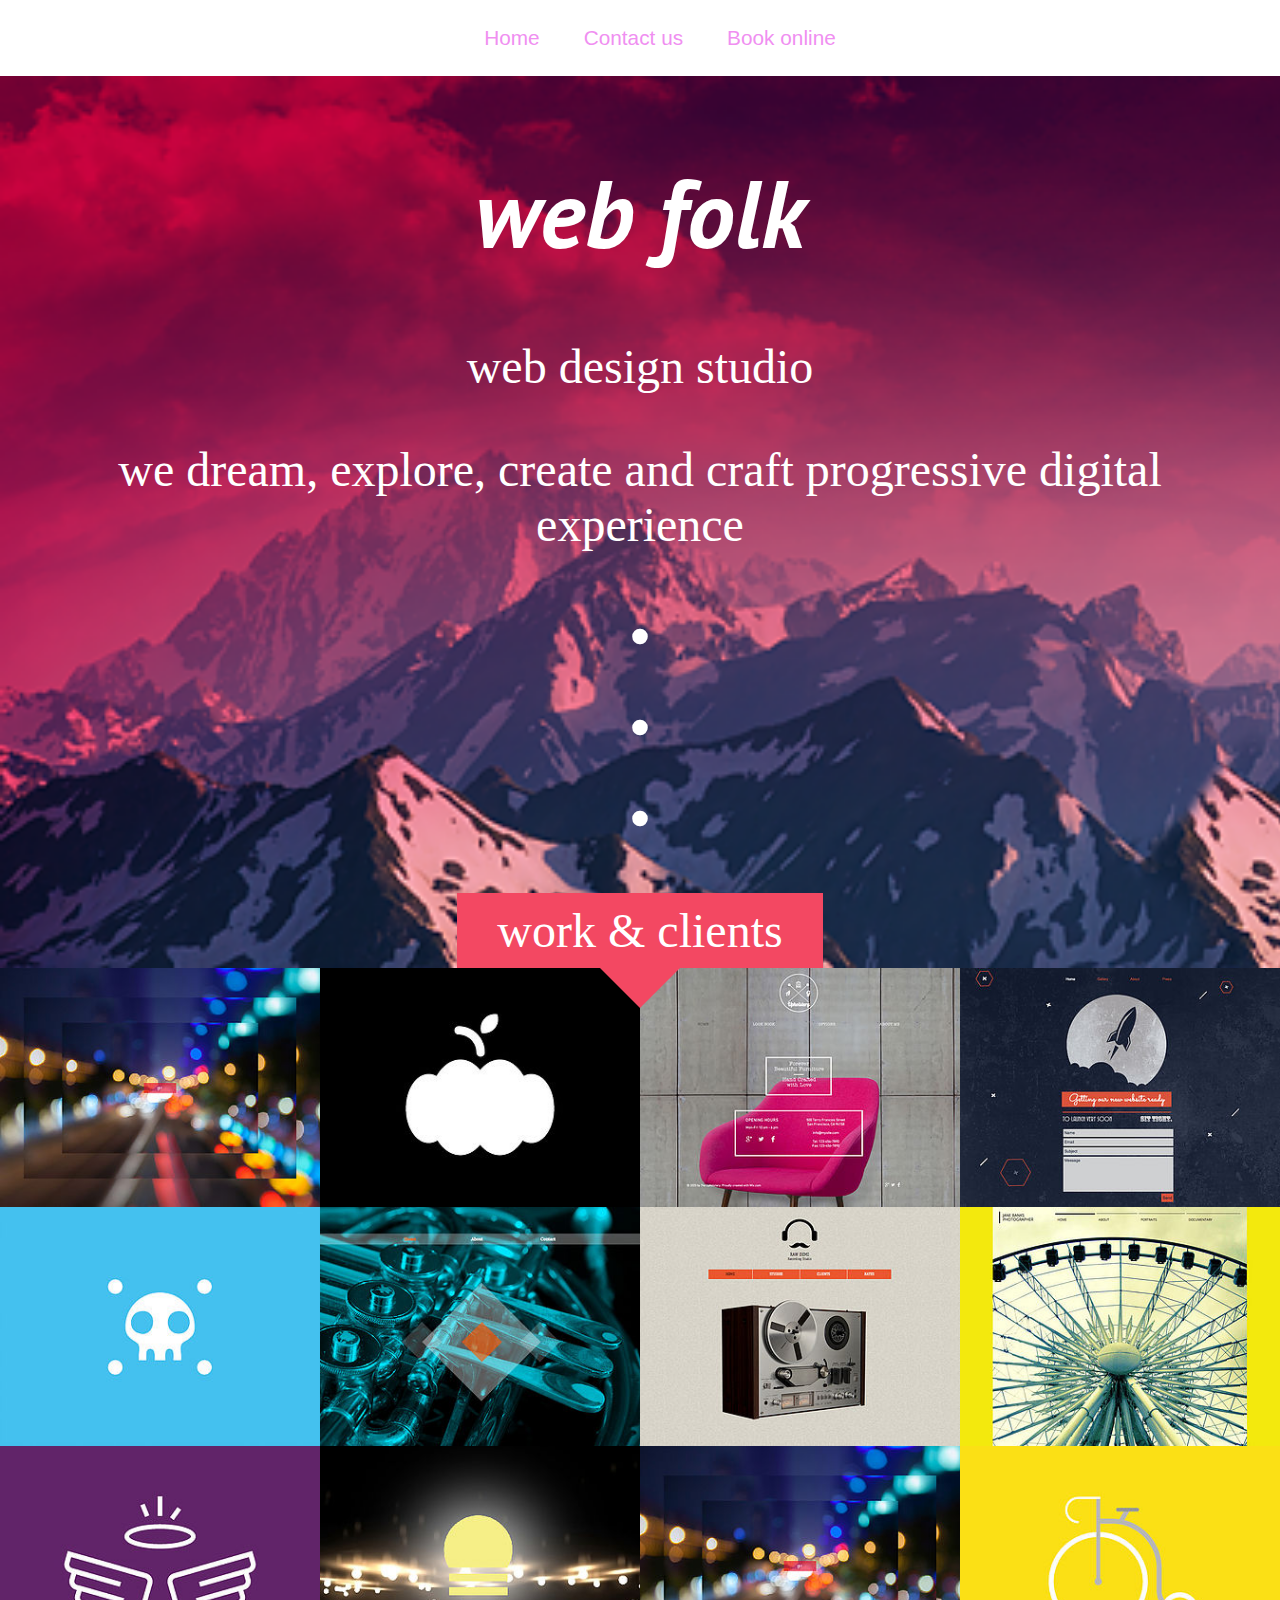
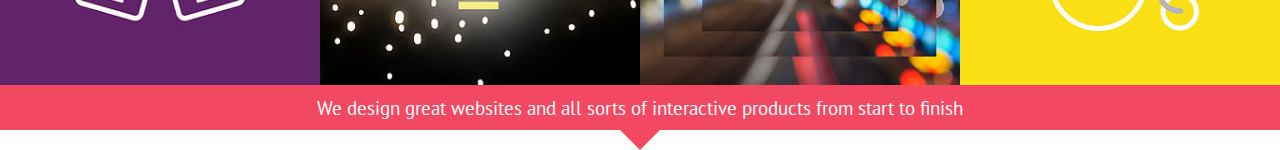
==== index.html @ 5e17ac7f "initial commit" ====
<!DOCTYPE html>
<html lang="en">
<head>
    <link rel="stylesheet" href="style.css">
    <meta charset="UTF-8">
    <meta name="viewport" content="width=device-width, initial-scale=1.0">
    <title>web folk</title>
</head>
<body>
    <nav>
        <ul>
            <li><a href="#">Home</a></li>
            <li><a href="#">Contact us</a></li>
            <li><a href="#">Book online</a></li>
        </ul>
    </nav>
    <div class="container">
        <h1>web folk</h1>
        <p>web design studio</p>
        <p>we dream, explore, create and craft progressive digital experience</p>
        <div class="three_dots">
            <div>.</div>
            <div>.</div>
            <div>.</div>
        </div>
        <div class="square">work & clients</div>
    </div>
    <div class="abs">
        <div class="arrow-down"></div>
        <div class="imgs">
            <img src="Images/image_1.jpg" alt="">
            <img src="Images/image_2.jpg" alt="">
            <img src="Images/image_3.jpg" alt="">
            <img src="Images/image_4.jpg" alt="">
            <img src="Images/image_5.jpg" alt="">
            <img src="Images/image_6.jpg" alt="">
            <img src="Images/image_7.jpg" alt="">
            <img src="Images/image_8.jpg" alt="">
            <img src="Images/image_9.jpg" alt="">
            <img src="Images/image_10.jpg" alt="">
            <img src="Images/image_11.jpg" alt="">
            <img src="Images/image_12.jpg" alt="">
        </div>
    </div>
    <div class="big">
        <div class="square all-width">
            We design great websites and all sorts of interactive products from start to finish
        </div>
        <div class="arrow-down2"></div>
    </div>
</body>
</html>
---- style.css ----
@import url('https://fonts.googleapis.com/css2?family=PT+Sans&display=swap');
body {
    margin: 0;
}
nav ul {
    list-style-type: none;
    text-align: center;
}
nav ul li {
    display: inline-block;
    margin: 10px 20px 10px 20px;
    font-family: sans-serif;
    font-size: 1.3rem;
}
li a {
    color: #f08ff1;
    text-decoration: none;
}
.container {
    background-image: url("Images/cover.png");
    background-size: cover;
    text-align: center;
    color: #ffffff;
    padding: 10px;
    font-size: 3rem;
    margin: 0;
}
h1 {
    font-family: 'PT Sans', Geneva, Tahoma, sans-serif;
    font-style: italic;
}
.three_dots {
    font-weight: 1000;
    font-size: 5rem;
    margin-top: -30px;
}
.square {
    background: #f34862;
    width: fit-content;
    padding: 10px 40px 10px 40px;
    margin: auto;
    margin-bottom: -10px;
    margin-top: 50px;
}
.imgs {
    display: grid;
    grid-gap: 0px;
    grid-template-columns: repeat(4, 1fr);
    background-color: #000000;
}
.imgs img {
    width: 100%;
    height: auto;
}
.imgs img:hover {
    opacity: 0.5;
}
.arrow-down {
    margin: auto;
    width: 0; 
    height: 0; 
    border-left: 40px solid transparent;
    border-right: 40px solid transparent;
    border-top: 40px solid #f34862;
    position: absolute;
    left: 50%;
    transform: translateX(-50%);
}
.abs {
    position: relative;
}
.all-width {
    width: 100%;
    text-align: center;
    margin: 0;
    padding: 10px 0 10px 0;
    color: #ffffff;
    font-family: 'PT Sans', Geneva, Tahoma, sans-serif;
    font-size: 1.2em;
}
.arrow-down2 {
    margin: auto;
    width: 0; 
    height: 0; 
    border-left: 20px solid transparent;
    border-right: 20px solid transparent;
    border-top: 20px solid #f34862;
    position: absolute;
    left: 50%;
    transform: translateX(-50%);
}
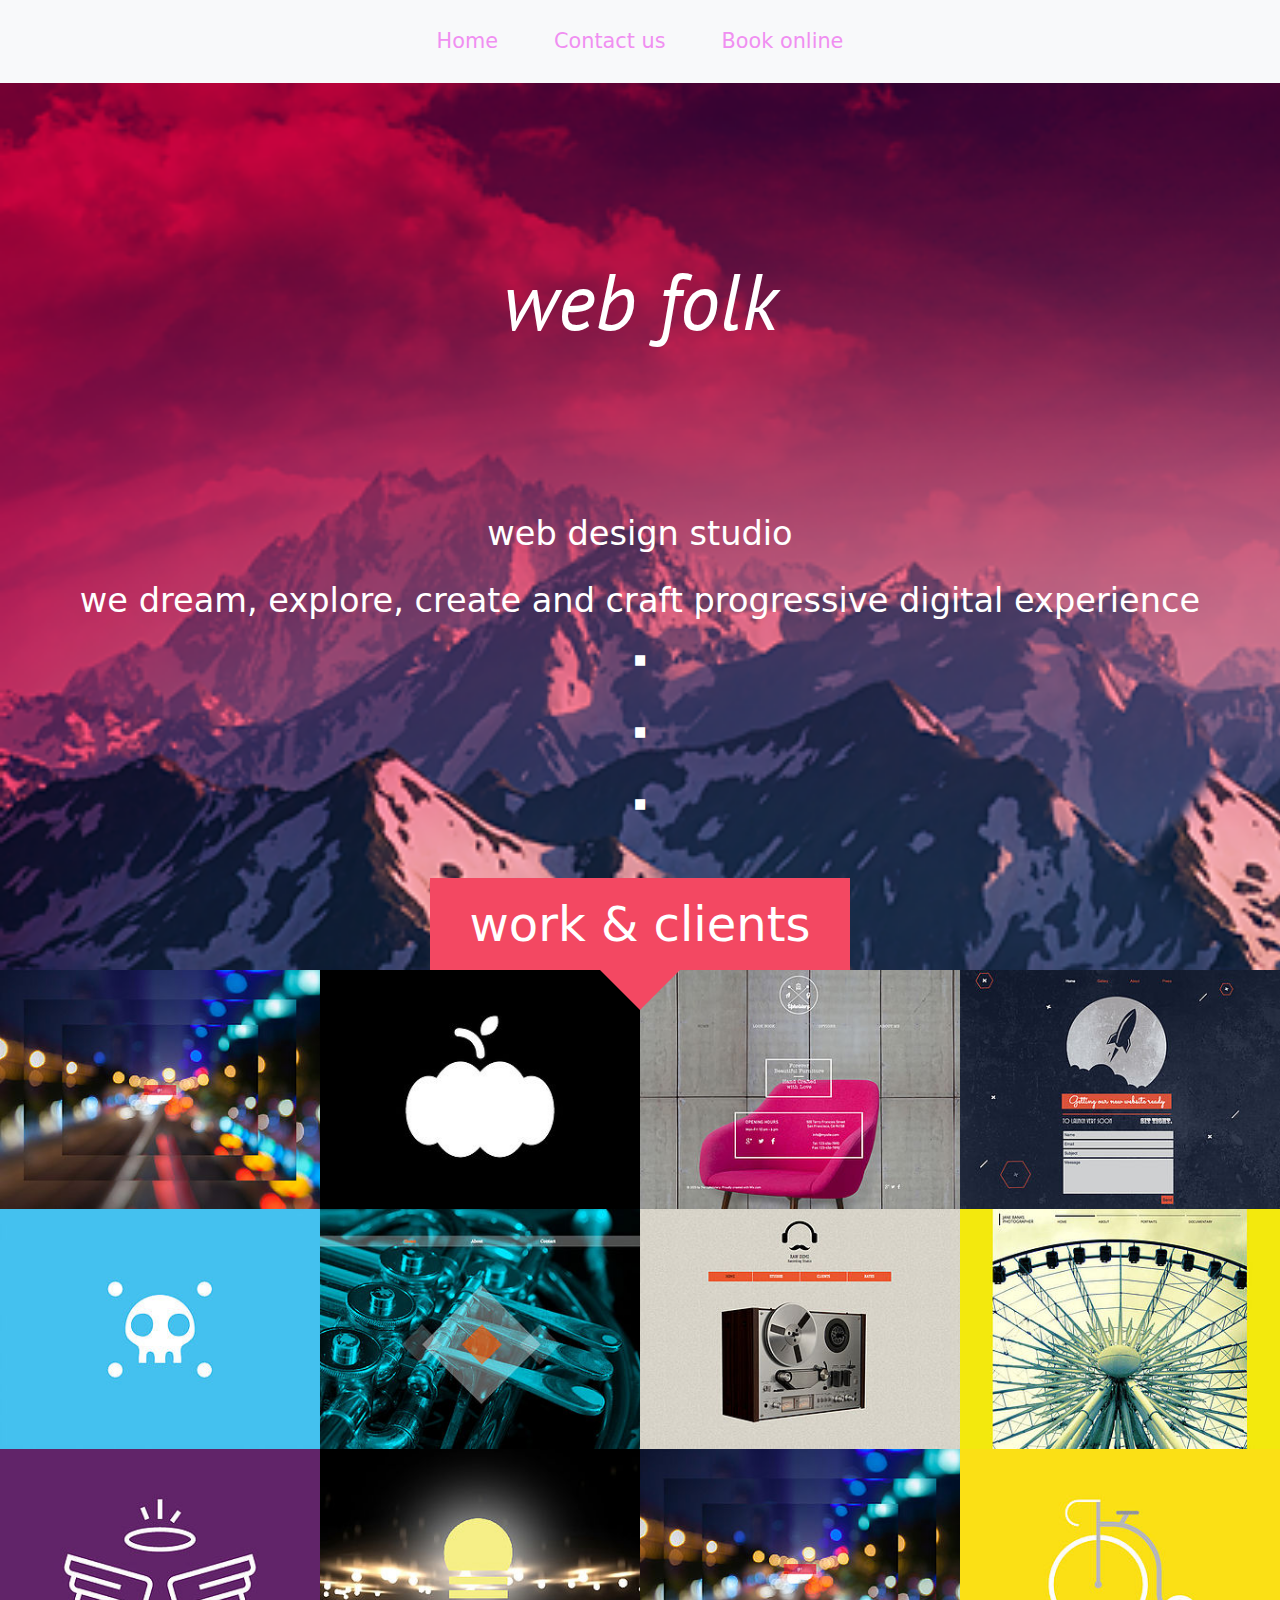
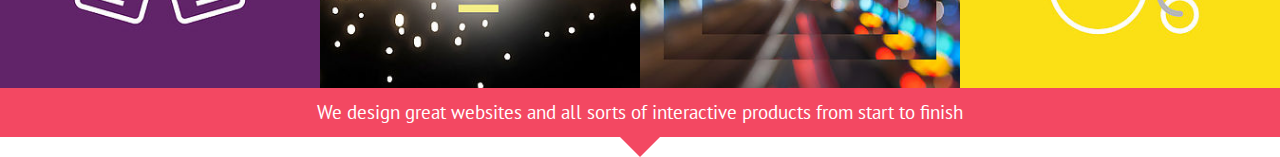
==== commit 6e130479: "finished whole proj" ====
--- a/index.html
+++ b/index.html
@@ -1,20 +1,39 @@
 <!DOCTYPE html>
 <html lang="en">
+
 <head>
-    <link rel="stylesheet" href="style.css">
+    <link rel="stylesheet" href="css/bootstrap.min.css">
+    <link rel="stylesheet" href="css/main.css">
     <meta charset="UTF-8">
     <meta name="viewport" content="width=device-width, initial-scale=1.0">
     <title>web folk</title>
 </head>
+
 <body>
-    <nav>
-        <ul>
-            <li><a href="#">Home</a></li>
-            <li><a href="#">Contact us</a></li>
-            <li><a href="#">Book online</a></li>
-        </ul>
+    <nav class="navbar navbar-expand-lg navbar-light bg-light">
+        <div class="container">
+            <div class="d-flex w-50 order-0">
+                <button class="navbar-toggler" type="button" data-bs-toggle="collapse" data-bs-target="#collapsingNavbar" aria-controls="navbarSupportedContent" aria-expanded="false" aria-label="Toggle navigation">
+                <span class="navbar-toggler-icon"></span>
+            </button>
+            </div>
+            <div class="navbar-collapse collapse justify-content-center order-2" id="collapsingNavbar">
+                <ul class="navbar-nav">
+                    <li class="nav-item">
+                        <a class="nav-link active" aria-current="page" href="#">Home</a>
+                    </li>
+                    <li class="nav-item">
+                        <a class="nav-link active" aria-current="page" href="/contact.html">Contact us</a>
+                    </li>
+                    <li class="nav-item">
+                        <a class="nav-link active" aria-current="page" href="/book.html">Book online</a>
+                    </li>
+                </ul>
+            </div>
+            <span class="navbar-text small text-truncate mt-1 w-50 text-right order-1 order-md-last"></span>
+        </div>
     </nav>
-    <div class="container">
+    <div class="containerr">
         <h1>web folk</h1>
         <p>web design studio</p>
         <p>we dream, explore, create and craft progressive digital experience</p>
@@ -27,19 +46,21 @@
     </div>
     <div class="abs">
         <div class="arrow-down"></div>
-        <div class="imgs">
-            <img src="Images/image_1.jpg" alt="">
-            <img src="Images/image_2.jpg" alt="">
-            <img src="Images/image_3.jpg" alt="">
-            <img src="Images/image_4.jpg" alt="">
-            <img src="Images/image_5.jpg" alt="">
-            <img src="Images/image_6.jpg" alt="">
-            <img src="Images/image_7.jpg" alt="">
-            <img src="Images/image_8.jpg" alt="">
-            <img src="Images/image_9.jpg" alt="">
-            <img src="Images/image_10.jpg" alt="">
-            <img src="Images/image_11.jpg" alt="">
-            <img src="Images/image_12.jpg" alt="">
+        <div class="container-fluid mx-0">
+            <div class="row imgs">
+                <img src="Images/image_1.jpg" alt="" class="px-0 col-xsm-12 col-sm-6 col-md-4 col-lg-3">
+                <img src="Images/image_2.jpg" alt="" class="px-0 col-xsm-12 col-sm-6 col-md-4 col-lg-3">
+                <img src="Images/image_3.jpg" alt="" class="px-0 col-xsm-12 col-sm-6 col-md-4 col-lg-3">
+                <img src="Images/image_4.jpg" alt="" class="px-0 col-xsm-12 col-sm-6 col-md-4 col-lg-3">
+                <img src="Images/image_5.jpg" alt="" class="px-0 col-xsm-12 col-sm-6 col-md-4 col-lg-3">
+                <img src="Images/image_6.jpg" alt="" class="px-0 col-xsm-12 col-sm-6 col-md-4 col-lg-3">
+                <img src="Images/image_7.jpg" alt="" class="px-0 col-xsm-12 col-sm-6 col-md-4 col-lg-3">
+                <img src="Images/image_8.jpg" alt="" class="px-0 col-xsm-12 col-sm-6 col-md-4 col-lg-3">
+                <img src="Images/image_9.jpg" alt="" class="px-0 col-xsm-12 col-sm-6 col-md-4 col-lg-3">
+                <img src="Images/image_10.jpg" alt="" class="px-0 col-xsm-12 col-sm-6 col-md-4 col-lg-3">
+                <img src="Images/image_11.jpg" alt="" class="px-0 col-xsm-12 col-sm-6 col-md-4 col-lg-3">
+                <img src="Images/image_12.jpg" alt="" class="px-0 col-xsm-12 col-sm-6 col-md-4 col-lg-3">
+            </div>
         </div>
     </div>
     <div class="big">
@@ -48,5 +69,27 @@
         </div>
         <div class="arrow-down2"></div>
     </div>
+    <button class="btn" onclick="topFunction()" id="myBtn" title="Go to top">Back To Top</button>
+    <script src="https://ajax.googleapis.com/ajax/libs/jquery/3.5.1/jquery.min.js"></script>
+    <script src="js/bootstrap.min.js"></script>
+    <script>
+        mybutton = document.getElementById("myBtn");
+        window.onscroll = function() {
+            scrollFunction()
+        };
+
+        function scrollFunction() {
+            if (document.body.scrollTop > 20 || document.documentElement.scrollTop > 20) {
+                mybutton.style.display = "block";
+            } else {
+                mybutton.style.display = "none";
+            }
+        }
+
+        function topFunction() {
+            document.documentElement.scrollTop = 0;
+        }
+    </script>
 </body>
+
 </html>--- a/css/main.css
+++ b/css/main.css
@@ -0,0 +1,142 @@
+@import url('https://fonts.googleapis.com/css2?family=PT+Sans&display=swap');
+body {
+    margin: 0;
+}
+
+nav ul li {
+    margin: 10px 20px 10px 20px;
+    font-size: 1.3rem;
+}
+
+.nav-link {
+    color: #f08ff1 !important;
+}
+
+.containerr {
+    background-image: url("../Images/cover.png");
+    background-size: cover;
+    text-align: center;
+    color: #ffffff;
+    padding: 10px;
+    font-size: 3rem;
+    margin: 0;
+}
+
+h1 {
+    font-family: 'PT Sans', Geneva, Tahoma, sans-serif;
+    font-style: italic;
+    font-size: 5rem;
+    margin: 2em;
+}
+
+.three_dots {
+    font-weight: 1000;
+    font-size: 3rem;
+    margin-top: -30px;
+}
+
+.square {
+    background: #f34862;
+    width: fit-content;
+    padding: 10px 40px 10px 40px;
+    margin: auto;
+    margin-bottom: -10px;
+    margin-top: 50px;
+}
+
+.imgs {
+    background-color: #000000;
+}
+
+
+.imgs img:hover {
+    opacity: 0.5;
+}
+
+.arrow-down {
+    margin: auto;
+    width: 0;
+    height: 0;
+    border-left: 40px solid transparent;
+    border-right: 40px solid transparent;
+    border-top: 40px solid #f34862;
+    position: absolute;
+    z-index: 1;
+    left: 50%;
+    transform: translateX(-50%);
+}
+
+.abs {
+    position: relative;
+}
+
+.all-width {
+    width: 100%;
+    text-align: center;
+    margin: 0;
+    padding: 10px 0 10px 0;
+    color: #ffffff;
+    font-family: 'PT Sans', Geneva, Tahoma, sans-serif;
+    font-size: 1.2em;
+}
+
+.arrow-down2 {
+    margin: auto;
+    width: 0;
+    height: 0;
+    border-left: 20px solid transparent;
+    border-right: 20px solid transparent;
+    border-top: 20px solid #f34862;
+    position: absolute;
+    z-index: 1;
+    left: 50%;
+    transform: translateX(-50%);
+}
+
+#myBtn {
+    display: none;
+    position: fixed;
+    bottom: 20px;
+    right: 30px;
+    z-index: 99;
+    background-color: #be3e62;
+    color: white;
+    padding: 15px;
+    border-radius: 10px;
+    font-size: 1.3rem;
+}
+
+#myBtn:hover {
+    background-color: #555;
+}
+
+p {
+    font-size: 0.7em;
+}
+
+.bg2 {
+    background: url('/Images/Cover_2.jpg');
+    background-size: cover;
+}
+.bg3 {
+    background: url('/Images/coverPage2.PNG');
+    background-size: cover;
+}
+.form-group {
+    margin: 1.5em 0;
+}
+.btn-light {
+    font-size: 2rem;
+}
+.sm-view{
+    display:none;
+ }
+ @media screen and (max-width: 780px) {
+    .lg-view{
+       display:none;
+    }
+
+    .sm-view{
+       display:block;
+    }
+}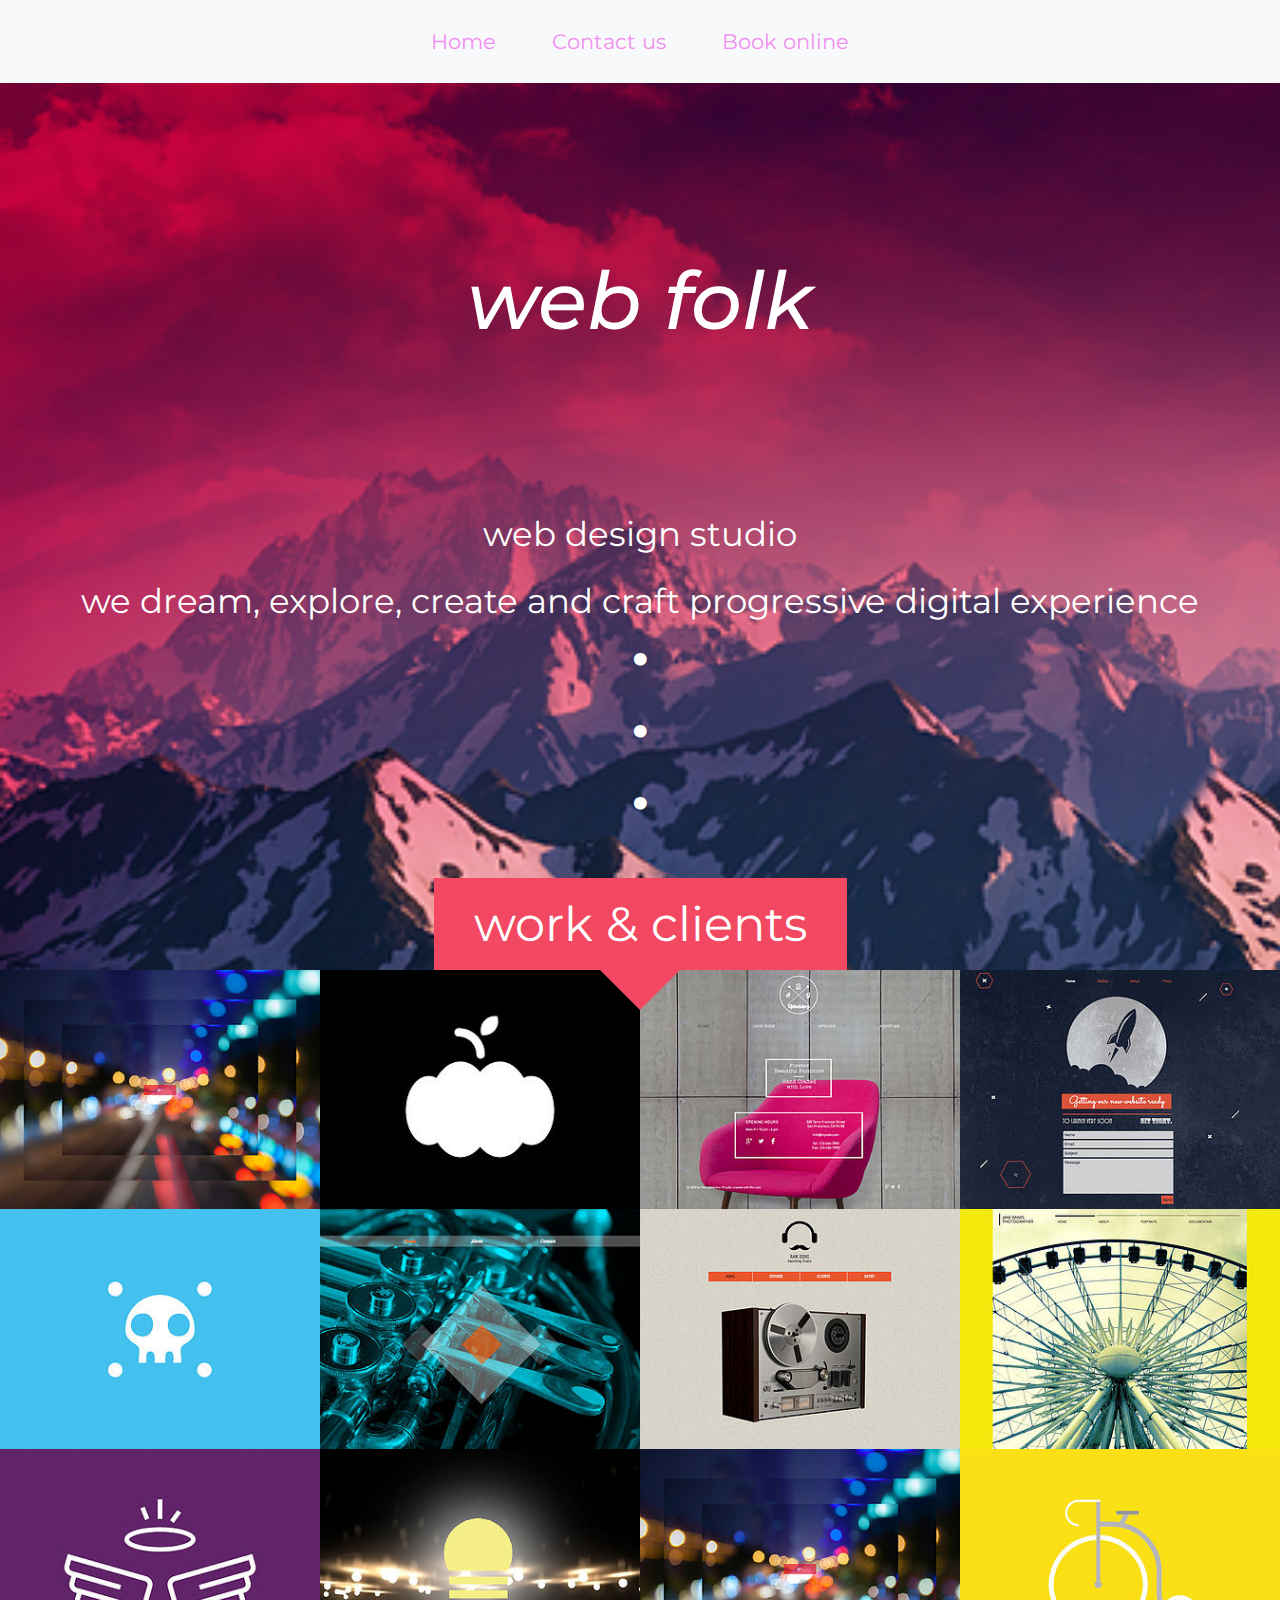
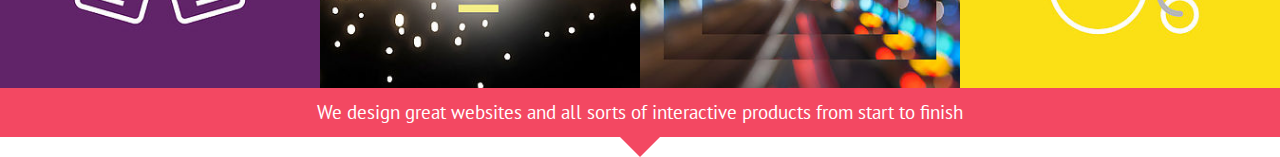
==== commit a386d3f5: "animation" ====
--- a/index.html
+++ b/index.html
@@ -23,17 +23,17 @@
                         <a class="nav-link active" aria-current="page" href="#">Home</a>
                     </li>
                     <li class="nav-item">
-                        <a class="nav-link active" aria-current="page" href="/contact.html">Contact us</a>
+                        <a class="nav-link active" aria-current="page" href="contact.html">Contact us</a>
                     </li>
                     <li class="nav-item">
-                        <a class="nav-link active" aria-current="page" href="/book.html">Book online</a>
+                        <a class="nav-link active" aria-current="page" href="book.html">Book online</a>
                     </li>
                 </ul>
             </div>
             <span class="navbar-text small text-truncate mt-1 w-50 text-right order-1 order-md-last"></span>
         </div>
     </nav>
-    <div class="containerr">
+    <div class="top containerr">
         <h1>web folk</h1>
         <p>web design studio</p>
         <p>we dream, explore, create and craft progressive digital experience</p>
@@ -69,7 +69,7 @@
         </div>
         <div class="arrow-down2"></div>
     </div>
-    <button class="btn" onclick="topFunction()" id="myBtn" title="Go to top">Back To Top</button>
+    <button class="btn btn-outline-info" onclick="topFunction()" id="myBtn" title="Go to top">Back To Top</button>
     <script src="https://ajax.googleapis.com/ajax/libs/jquery/3.5.1/jquery.min.js"></script>
     <script src="js/bootstrap.min.js"></script>
     <script>
--- a/css/main.css
+++ b/css/main.css
@@ -1,6 +1,8 @@
 @import url('https://fonts.googleapis.com/css2?family=PT+Sans&display=swap');
+@import url('https://fonts.googleapis.com/css2?family=Montserrat&display=swap');
 body {
     margin: 0;
+    font-family: 'Montserrat', sans-serif;
 }
 
 nav ul li {
@@ -23,7 +25,6 @@
 }
 
 h1 {
-    font-family: 'PT Sans', Geneva, Tahoma, sans-serif;
     font-style: italic;
     font-size: 5rem;
     margin: 2em;
@@ -97,17 +98,17 @@
     display: none;
     position: fixed;
     bottom: 20px;
-    right: 30px;
+    right: 50%;
+    transform: translateX(50%);
     z-index: 99;
-    background-color: #be3e62;
-    color: white;
-    padding: 15px;
-    border-radius: 10px;
-    font-size: 1.3rem;
 }
 
 #myBtn:hover {
     background-color: #555;
+}
+
+.cal-div:hover {
+    background-color: rgb(165, 165, 165);
 }
 
 p {
@@ -115,11 +116,11 @@
 }
 
 .bg2 {
-    background: url('/Images/Cover_2.jpg');
+    background: url('../Images/Cover_2.jpg');
     background-size: cover;
 }
 .bg3 {
-    background: url('/Images/coverPage2.PNG');
+    background: url('../Images/coverPage2.PNG');
     background-size: cover;
 }
 .form-group {
@@ -139,4 +140,23 @@
     .sm-view{
        display:block;
     }
+}
+
+.top {
+    animation: fadeIn 2s forwards;
+}
+
+@keyframes fadeIn {
+    from {
+        opacity: 0;
+        transform: translateY(-2em);
+    }
+    to {
+        opacity: 1;
+        transform: translateY(0);
+    }
+}
+
+.cal-top{
+    background: #fdfc97 url('/Images/cal.jpg');
 }